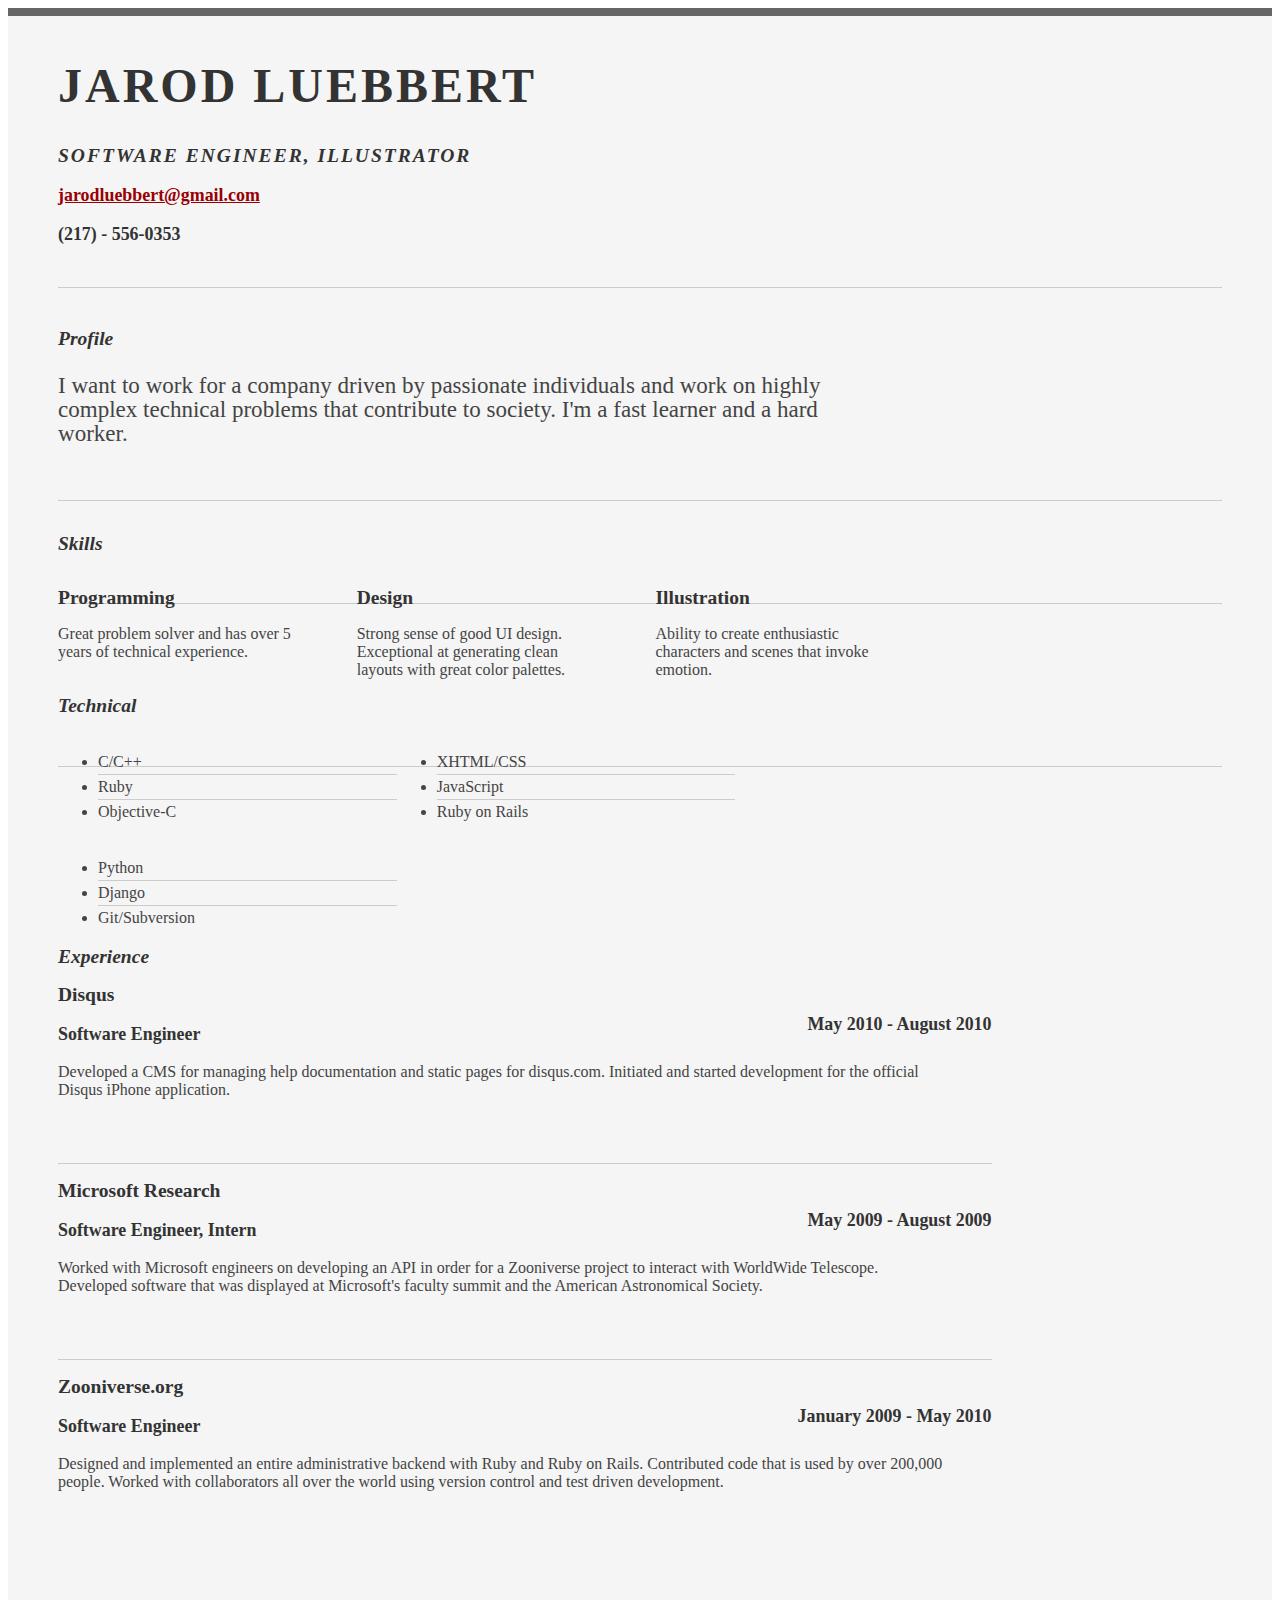
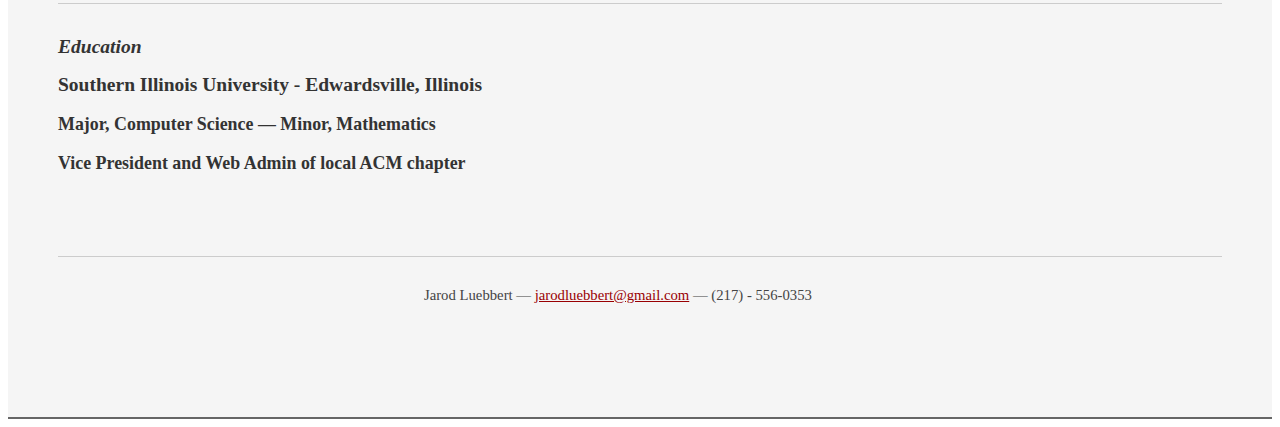
==== resume.html @ 7a5ced9a "updated resume." ====
<!DOCTYPE html PUBLIC "-//W3C//DTD XHTML 1.0 Strict//EN" "http://www.w3.org/TR/xhtml1/DTD/xhtml1-strict.dtd">
<html>
<head>

	<title>Jarod Luebbert | Software Engineer, Illustrator | jarodluebbert@gmail.com</title>
	<meta http-equiv="content-type" content="text/html; charset=utf-8" />

	<meta name="keywords" content="" />
	<meta name="description" content="" />

	<link rel="stylesheet" type="text/css" href="http://yui.yahooapis.com/2.7.0/build/reset-fonts-grids/reset-fonts-grids.css" media="all" /> 
	<link rel="stylesheet" type="text/css" href="resume.css" media="all" />

</head>
<body>

<div id="doc2" class="yui-t7">
	<div id="inner">
	
		<div id="hd">
			<div class="yui-gc">
				<div class="yui-u first">
					<h1>Jarod Luebbert</h1>
					<h2>Software Engineer, Illustrator</h2>
				</div>

				<div class="yui-u">
					<div class="contact-info">
						<h3><a href="mailto:jarodluebbert@gmail.com">jarodluebbert@gmail.com</a></h3>
						<h3>(217) - 556-0353</h3>
					</div><!--// .contact-info -->
				</div>
			</div><!--// .yui-gc -->
		</div><!--// hd -->

		<div id="bd">
			<div id="yui-main">
				<div class="yui-b">

					<div class="yui-gf">
						<div class="yui-u first">
							<h2>Profile</h2>
						</div>
						<div class="yui-u">
							<p class="enlarge">
                              I want to work for a company driven by passionate
                              individuals and work on highly complex technical
                              problems that contribute to society. I'm a fast
                              learner and a hard worker.
							</p>
						</div>
					</div><!--// .yui-gf -->

					<div class="yui-gf">
						<div class="yui-u first">
							<h2>Skills</h2>
						</div>
						<div class="yui-u">

								<div class="talent">
									<h2>Programming</h2>
                                    <p>Great problem solver and has over 5 years
                                    of technical experience.</p>
								</div>

								<div class="talent">
									<h2>Design</h2>
                                    <p>Strong sense of good UI design.
                                    Exceptional at generating clean layouts with
                                    great color palettes.</p>
								</div>

								<div class="talent">
									<h2>Illustration</h2>
                                    <p>Ability to create enthusiastic characters
                                    and scenes that invoke emotion.</p>
								</div>
						</div>
					</div><!--// .yui-gf -->

					<div class="yui-gf">
						<div class="yui-u first">
							<h2>Technical</h2>
						</div>
						<div class="yui-u">
							<ul class="talent">
								<li>C/C++</li>
								<li>Ruby</li>
								<li class="last">Objective-C</li>
							</ul>

							<ul class="talent">
								<li>XHTML/CSS</li>
								<li>JavaScript</li>
								<li class="last">Ruby on Rails</li>
							</ul>

							<ul class="talent">
								<li>Python</li>
								<li>Django</li>
								<li class="last">Git/Subversion</li>
							</ul>
						</div>
					</div><!--// .yui-gf-->

					<div class="yui-gf">
	
						<div class="yui-u first">
							<h2>Experience</h2>
						</div><!--// .yui-u -->

						<div class="yui-u">

							<div class="job">
								<h2>Disqus</h2>
								<h3>Software Engineer</h3>
								<h4>May 2010 - August 2010</h4>
                                <p>Developed a CMS for managing help
                                documentation and static pages for disqus.com.
                                Initiated and started development for the
                                official Disqus iPhone application.</p>
							</div>

							<div class="job">
								<h2>Microsoft Research</h2>
								<h3>Software Engineer, Intern</h3>
								<h4>May 2009 - August 2009</h4>
                                <p>Worked with Microsoft engineers on developing
                                an API in order for a Zooniverse project to
                                interact with WorldWide Telescope. Developed
                                software that was displayed at Microsoft's
                                faculty summit and the American Astronomical
                                Society.</p>
							</div>


							<div class="job last">
								<h2>Zooniverse.org</h2>
								<h3>Software Engineer</h3>
								<h4>January 2009 - May 2010</h4>
                                <p>Designed and implemented an entire
                                administrative backend with Ruby and Ruby on
                                Rails. Contributed code that is used by over
                                200,000 people. Worked with collaborators all
                                over the world using version control and test
                                driven development.</p>
							</div>

						</div><!--// .yui-u -->
					</div><!--// .yui-gf -->


					<div class="yui-gf last">
						<div class="yui-u first">
							<h2>Education</h2>
						</div>
						<div class="yui-u">
							<h2>Southern Illinois University - Edwardsville, Illinois</h2>
							<h3>Major, Computer Science &mdash; Minor, Mathematics </h3>
                            <h3>Vice President and Web Admin of local ACM chapter</h3>
						</div>
					</div><!--// .yui-gf -->


				</div><!--// .yui-b -->
			</div><!--// yui-main -->
		</div><!--// bd -->

		<div id="ft">
			<p>Jarod Luebbert &mdash; <a href="mailto:jarodluebbert@gmail.com">jarodluebbert@gmail.com</a> &mdash; (217) - 556-0353</p>
		</div><!--// footer -->

	</div><!-- // inner -->


</div><!--// doc -->


</body>
</html>
---- resume.css ----
/*
---------------------------------------------------------------------------------
	STRIPPED DOWN RESUME TEMPLATE
    html resume

    v0.9: 5/28/09

    design and code by: thingsthatarebrown.com 
                        (matt brown)
---------------------------------------------------------------------------------
*/


.msg { padding: 10px; background: #222; position: relative; }
.msg h1 { color: #fff;  }
.msg a { margin-left: 20px; background: #408814; color: white; padding: 4px 8px; text-decoration: none; }
.msg a:hover { background: #266400; }

/* //-- yui-grids style overrides -- */
body { font-family: Georgia; color: #444; }
#inner { padding: 10px 50px; margin: 0px auto; background: #f5f5f5; border: solid #666; border-width: 8px 0 2px 0; }
.yui-gf { margin-bottom: 2em; padding-bottom: 2em; border-bottom: 1px solid #ccc; }

/* //-- header, body, footer -- */
#hd { margin: 2em 0 2.5em 0; padding-bottom: 1.5em; border-bottom: 1px solid #ccc }
#hd h2 { text-transform: uppercase; letter-spacing: 2px; }
#bd, #ft { margin-bottom: 2em; }

/* //-- footer -- */
#ft { padding: 1em 0 5em 0; font-size: 92%; border-top: 1px solid #ccc; text-align: center; }
#ft p { margin-bottom: 0; text-align: center;   }

/* //-- core typography and style -- */
#hd h1 { font-size: 48px; text-transform: uppercase; letter-spacing: 3px; }
h2 { font-size: 122% }
h3, h4 { font-size: 112%; }
h1, h2, h3, h4 { color: #333; }
p { font-size: 100%; line-height: 18px; padding-right: 3em; }
a { color: #990003 }
a:hover { text-decoration: none; }
strong { font-weight: bold; }
li { line-height: 24px; border-bottom: 1px solid #ccc; }
p.enlarge { font-size: 144%; padding-right: 6.5em; line-height: 24px; }
p.enlarge span { color: #000 }
.contact-info { margin-top: 7px; }
.first h2 { font-style: italic; }
.last { border-bottom: 0 }


/* //-- section styles -- */

a#pdf { display: block; float: left; background: #666; color: white; padding: 6px 50px 6px 12px; margin-bottom: 6px; text-decoration: none;  }
a#pdf:hover { background: #222; }

.job { position: relative; margin-bottom: 1em; padding-bottom: 1em; border-bottom: 1px solid #ccc; }
.job h4 { position: absolute; top: 0.35em; right: 0 }
.job p { margin: 0.75em 0 3em 0; }

.last { border: none; }
.skills-list {  }
.skills-list ul { margin: 0; }
.skills-list li { margin: 3px 0; padding: 3px 0; }
.skills-list li span { font-size: 152%; display: block; margin-bottom: -2px; padding: 0 }
.talent { width: 32%; float: left }
.talent h2 { margin-bottom: 6px; }

#srt-ttab { margin-bottom: 100px; text-align: center;  }
#srt-ttab img.last { margin-top: 20px }

/* --// override to force 1/8th width grids -- */
.yui-gf .yui-u{width:80.2%;}
.yui-gf div.first{width:12.3%;}
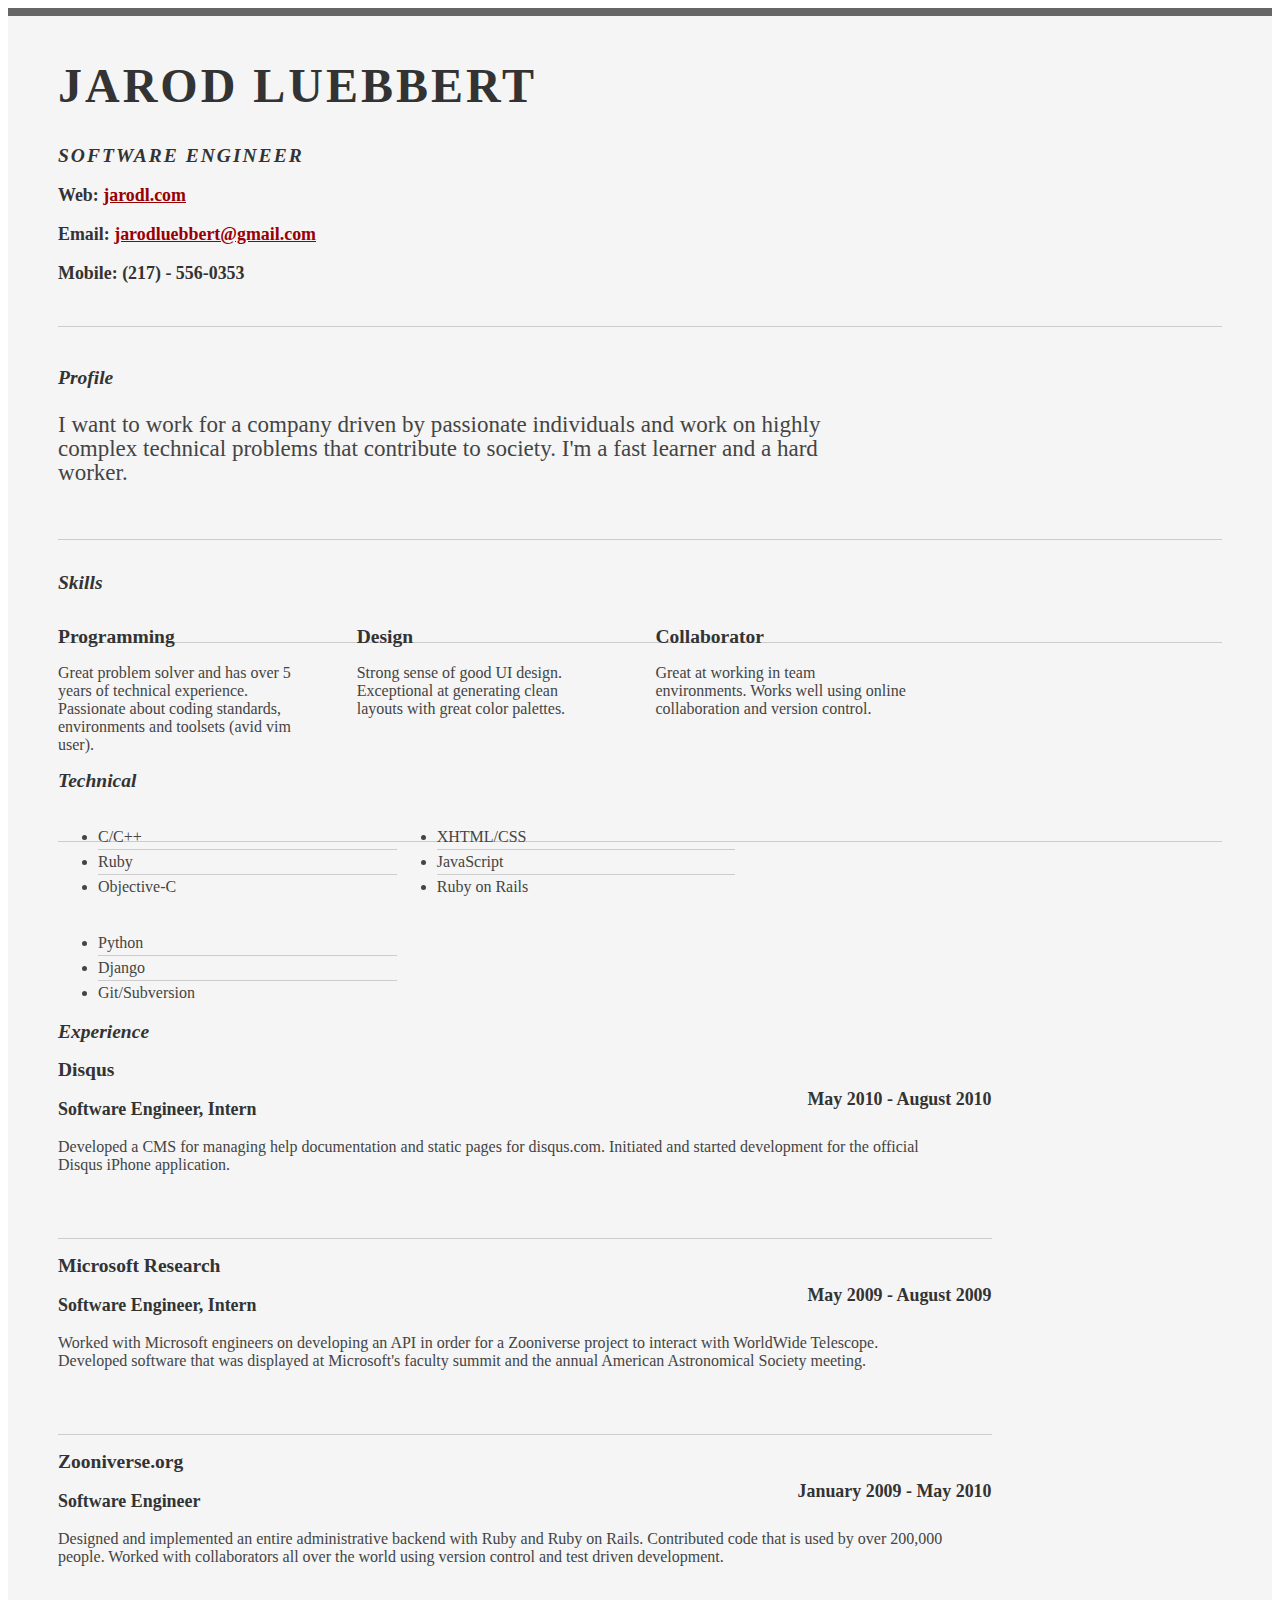
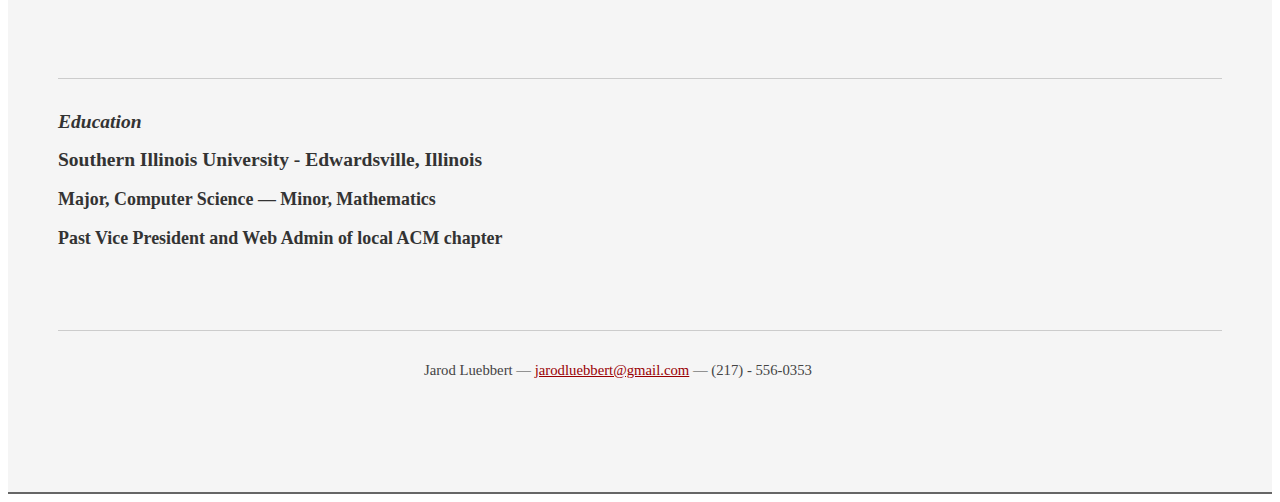
==== commit e71f5914: "updated skills and goals" ====
--- a/resume.html
+++ b/resume.html
@@ -2,7 +2,7 @@
 <html>
 <head>
 
-	<title>Jarod Luebbert | Software Engineer, Illustrator | jarodluebbert@gmail.com</title>
+	<title>Jarod Luebbert | Software Engineer | jarodluebbert@gmail.com</title>
 	<meta http-equiv="content-type" content="text/html; charset=utf-8" />
 
 	<meta name="keywords" content="" />
@@ -21,13 +21,14 @@
 			<div class="yui-gc">
 				<div class="yui-u first">
 					<h1>Jarod Luebbert</h1>
-					<h2>Software Engineer, Illustrator</h2>
+					<h2>Software Engineer</h2>
 				</div>
 
 				<div class="yui-u">
 					<div class="contact-info">
-						<h3><a href="mailto:jarodluebbert@gmail.com">jarodluebbert@gmail.com</a></h3>
-						<h3>(217) - 556-0353</h3>
+                        <h3>Web: <a href="http://jarodl.com">jarodl.com</a></h3>
+						<h3>Email: <a href="mailto:jarodluebbert@gmail.com">jarodluebbert@gmail.com</a></h3>
+						<h3>Mobile: (217) - 556-0353</h3>
 					</div><!--// .contact-info -->
 				</div>
 			</div><!--// .yui-gc -->
@@ -60,7 +61,9 @@
 								<div class="talent">
 									<h2>Programming</h2>
                                     <p>Great problem solver and has over 5 years
-                                    of technical experience.</p>
+                                    of technical experience. Passionate about
+                                    coding standards, environments and toolsets
+                                    (avid vim user).</p>
 								</div>
 
 								<div class="talent">
@@ -71,9 +74,12 @@
 								</div>
 
 								<div class="talent">
-									<h2>Illustration</h2>
-                                    <p>Ability to create enthusiastic characters
-                                    and scenes that invoke emotion.</p>
+									<h2>Collaborator</h2>
+                                    <p>
+                                      Great at working in team environments.
+                                      Works well using online collaboration and
+                                      version control.
+                                    </p>
 								</div>
 						</div>
 					</div><!--// .yui-gf -->
@@ -113,7 +119,7 @@
 
 							<div class="job">
 								<h2>Disqus</h2>
-								<h3>Software Engineer</h3>
+								<h3>Software Engineer, Intern</h3>
 								<h4>May 2010 - August 2010</h4>
                                 <p>Developed a CMS for managing help
                                 documentation and static pages for disqus.com.
@@ -129,8 +135,8 @@
                                 an API in order for a Zooniverse project to
                                 interact with WorldWide Telescope. Developed
                                 software that was displayed at Microsoft's
-                                faculty summit and the American Astronomical
-                                Society.</p>
+                                faculty summit and the annual American Astronomical
+                                Society meeting.</p>
 							</div>
 
 
@@ -157,7 +163,7 @@
 						<div class="yui-u">
 							<h2>Southern Illinois University - Edwardsville, Illinois</h2>
 							<h3>Major, Computer Science &mdash; Minor, Mathematics </h3>
-                            <h3>Vice President and Web Admin of local ACM chapter</h3>
+                            <h3>Past Vice President and Web Admin of local ACM chapter</h3>
 						</div>
 					</div><!--// .yui-gf -->
 
